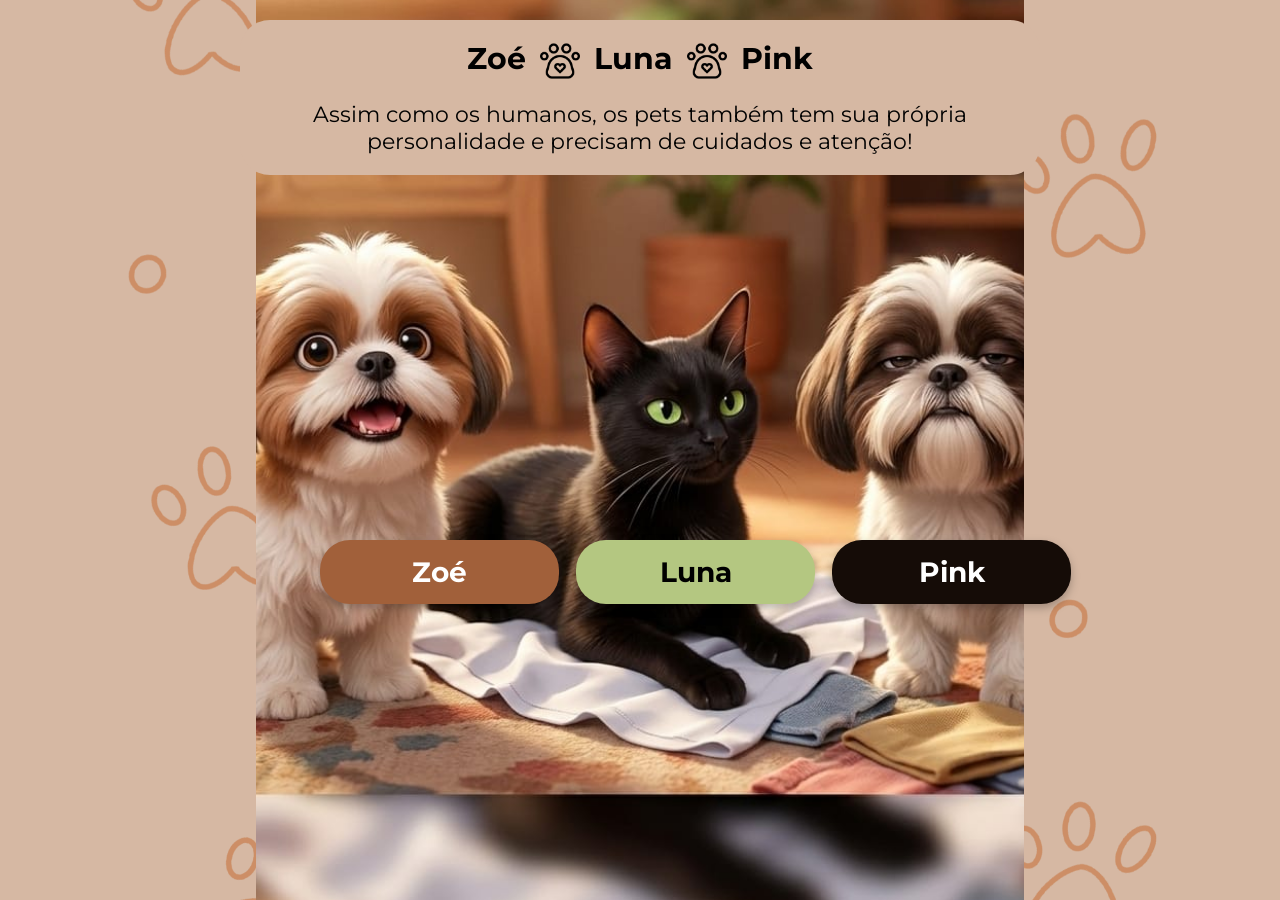
==== index.html @ 85b07d30 "primeira" ====
<!DOCTYPE html>
<html lang="pt-br">
<head>
  <meta charset="UTF-8" />
  <meta name="viewport" content="width=device-width, initial-scale=1" />
  <link rel="stylesheet" href="./styles.css" />
  <title>Início</title>
  <link rel="preconnect" href="https://fonts.googleapis.com">
    <link rel="preconnect" href="https://fonts.gstatic.com" crossorigin>
    <link href="https://fonts.googleapis.com/css2?family=Montserrat:ital,wght@0,100..900;1,100..900&display=swap"
        rel="stylesheet">
</head>
<body class="home">

  
  <div class="fundo-pat"></div>
  <div class="fundo-toda"></div>

  <div class="meninas">
    <button id="btn1" onclick="location.href='zoe.html'">Zoé</button>
    <button id="btn2" onclick="location.href='luna.html'">Luna</button>
    <button id="btn3" onclick="location.href='pink.html'">Pink</button>
  </div>

  <div class="content">
    <h1>Zoé <img src="./img/patinha.png" alt="patinha decorativa"> Luna <img src="./img/patinha.png" alt="patinha decorativa"> Pink</h1>
    <div class="texto">
      <p>Assim como os humanos, os pets também tem sua própria personalidade e precisam de cuidados e atenção!</p>
    </div>
  </div>

  
</body>
</html>
---- styles.css ----
* {
  margin: 0;
  padding: 0;
  box-sizing: border-box;
  font-family: "Montserrat", sans-serif;
}

body.home {
  position: relative;
  /* preciso para posicionar o pseudoelemento */
  background-color: rgb(214, 184, 163);
  overflow-x: hidden;
  /* evita scroll horizontal */
  /* seus demais estilos do body */
}

body.home::before {
  content: "";
  position: fixed;
  /* fixa na tela */
  top: 0;
  left: 0;
  width: 100vw;
  /* ocupa toda a largura da viewport */
  height: 100vh;
  /* ocupa toda a altura da viewport */
  background-image: url('./img/patinhas.png');
  background-repeat: no-repeat;
  background-position: center center;
  background-size: cover;
  /* cobre toda a área */
  opacity: 0.3;
  /* deixa a imagem mais suave, ajuste como quiser */
  pointer-events: none;
  /* para não bloquear cliques */
  z-index: -2;
  /* fica na frente do fundo do body, mas atrás do conteúdo */
}

/* Fundo patinhas (atrás de tudo) */
.fundo-pat {
  position: fixed;
  top: 0;
  left: 0;
  width: 100vw;
  /* ocupa 100% da largura da viewport */
  height: 100vh;
  /* ocupa 100% da altura da viewport */
  background-image: url('./img/patinhas.png');
  background-repeat: no-repeat;
  background-position: center center;
  background-size: cover;
  /* cobre toda a área, mantendo proporção */
  opacity: 0.3;
  /* deixa a imagem suave */
  z-index: -2;
  /* fica atrás de tudo */
  pointer-events: none;
  /* não bloqueia cliques */
}

/* Fundo toda.jpeg (acima das patinhas, atrás do conteúdo) */
.fundo-toda {
  position: fixed;
  top: 50%;
  left: 50%;
  width: 60vw;
  height: 100vh;
  background-image: url('./img/toda.jpeg');
  background-repeat: no-repeat;
  background-position: center center;

  /* Aumenta a imagem para 120% do tamanho do container */
  background-size: 120% auto;
  /* 120% largura, altura automática */

  transform: translate(-50%, -50%);
  opacity: 1;
  z-index: -1;
  pointer-events: none;
}


/* Botões */
.meninas button {
  position: fixed;
  padding: 10px 20px;
  font-size: 28px;
  cursor: pointer;
  border: none;
  border-radius: 30px;
  width: 239px;
  height: 64px;
  filter: drop-shadow(0px 4px 4px rgba(0, 0, 0, 0.25));
  font-weight: 700;
  z-index: 10;
  pointer-events: auto;
  transition: background-color 0.3s;
}

/* Posicionamento dos botões */
#btn1 {
  top: 60vh;
  left: 25vw;
  background-color: rgb(161, 96, 58);
  color: white;
}

#btn2 {
  top: 60vh;
  left: 45vw;
  background-color: rgb(180, 199, 129);
  color: black;
}

#btn3 {
  top: 60vh;
  left: 65vw;
  background-color: rgb(21, 12, 7);
  color: white;
}

/* Conteúdo */
.content {
  position: fixed;
  top: 20px;
  left: 50%;
  padding: 20px 40px;
  text-align: center;
  max-width: 800px;
  width: 100vw;
  transform: translateX(-50%);
  z-index: 20;
  color: black;
  background-color: rgb(214, 184, 163);
  border-radius: 30px;
}

.content h1 {
  font-size: 30px;
  margin-bottom: 20px;
}

.content p {
  font-size: 22px;
  max-width: 800px;
  margin: 0 auto;
  color: black;
}

.content img {
  width: 40px;
  vertical-align: middle;
  margin: 0 6px;
}

.zoe {
  color: brown;
  top: 20px;
  left: 50%;
  padding: 10px;
  text-align: center;
  max-width: 800px;
  margin: 20px auto;
  font-size: 5px;
  background: rgb(161, 96, 58);
  color: white;
  font-weight: 900;
  font-size: 60px;


}

.luna {
  color: rgb(53, 6, 221);
  top: 20px;
  left: 50%;
  padding: 10px;
  text-align: center;
  max-width: 800px;
  margin: 20px auto;
  font-size: 50px;
  background: rgb(180, 199, 129);
  color: black;
  font-weight: 900;
  font-size: 60px;

}

.pink {
  color: rgb(218, 221, 9);
  top: 20px;
  left: 50%;
  padding: 10px;
  text-align: center;
  max-width: 800px;
  margin: 20px auto;
  font-size: 50px;
  background: rgb(21, 12, 7);
  color: white;
  font-weight: 900;
  font-size: 60px;

}

.imagem-zoe2 {
  height: 500px;
  top: 20px;
  left: 50%;
  padding: 10px;
  text-align: center;
  max-width: 800px;
  margin: 20px auto;

}

.galeria {
  background: var(--bg);
  padding: 100px 0;
}

.galeria-grid {
  display: grid;
  grid-template-columns: repeat(4, 1fr);
  grid-template-rows: repeat(2, 500px);
  gap: 15px;
}

/* Primeiro item ocupa 2 colunas e 2 linhas */
.galeria-item.grande {
  grid-column: span 2;
  grid-row: span 2;
}

.galeria-item {
  border-radius: var(--radius-sm);
  overflow: hidden;
  position: relative;
}

.galeria-item img {
  width: 100%;
  height: 100%;
  object-fit: cover;
  transition: var(--transition);
}

.galeria-item:hover img {
  transform: scale(1.1);
}

.vida-zoe {
  top: 5%; 
  /* left: 0%;   */
  padding: 10px;
  text-align: justify;
  max-width: 1500px;
  margin: 60px auto;
  line-height: 180%;
  font-size: 25px;
  /* background-color: rgb(214, 184, 163) ; */
}

.cat-gov {
  position:relative;
  top: 30px;
  left: 50%;
  transform: translateX(-50%);
  width: 30vh;
  height: 10vw;
  z-index: 100;  
}

.voltar {
  position:relative;
  bottom: 30px;
  left: 50%;
  transform: translateX(-50%);
  width: 200px;
  text-align: center;
  cursor: pointer;
  z-index: 10;
  
}

.voltar img {
  width: 80%;
  height: auto;
  display: block;
  margin-bottom: 6px;
}

.voltar .legenda {
  position:relative;
  bottom: 60px;
  /* 30px acima da imagem */
  left: 100%; 
  transform: translateX(-50%);
  font-size: 16px;
  color: #333;
  background-color: rgba(255, 255, 255, 0.8);
  padding: 5px 10px;
  border-radius: 5px;
  white-space: nowrap;
  display: none;
  /* esconder por padrão */
  user-select: none;
}

.voltar:hover .legenda {
  display: block;
}

.link-whatsapp {
  position:relative;
  bottom: 30px;
  left: 50%;
  transform: translateX(-50%);
  width: 200px;
  text-align: center;
  cursor: pointer;
  z-index: 10;
  /* position:relative;
  bottom: 50px;
  right: 30px;
  z-index: 1000;
  cursor: pointer; */
}

.link-whatsapp img {
  height: 90px;
  display: block;


}
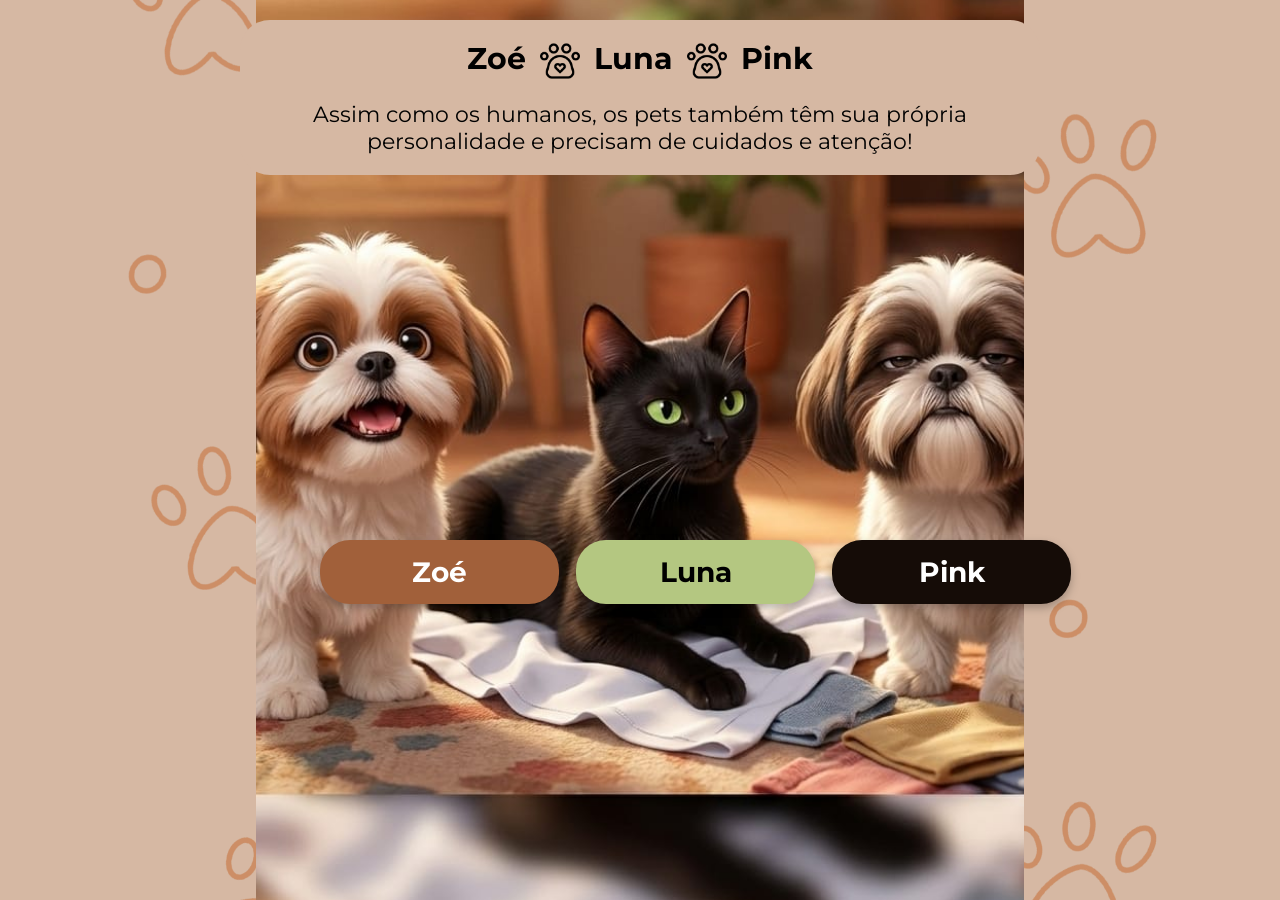
==== commit 478d8ac5: "correcao niver Pink e melhorias" ====
--- a/index.html
+++ b/index.html
@@ -25,7 +25,7 @@
   <div class="content">
     <h1>Zoé <img src="./img/patinha.png" alt="patinha decorativa"> Luna <img src="./img/patinha.png" alt="patinha decorativa"> Pink</h1>
     <div class="texto">
-      <p>Assim como os humanos, os pets também tem sua própria personalidade e precisam de cuidados e atenção!</p>
+      <p>Assim como os humanos, os pets também têm sua própria personalidade e precisam de cuidados e atenção!</p>
     </div>
   </div>
 
--- a/styles.css
+++ b/styles.css
@@ -168,7 +168,6 @@
   font-weight: 900;
   font-size: 60px;
 
-
 }
 
 .luna {
@@ -222,7 +221,7 @@
 .galeria-grid {
   display: grid;
   grid-template-columns: repeat(4, 1fr);
-  grid-template-rows: repeat(2, 500px);
+  grid-template-rows: repeat(2, 450px);
   gap: 15px;
 }
 
@@ -251,14 +250,14 @@
 
 .vida-zoe {
   top: 5%; 
-  /* left: 0%;   */
+  
   padding: 10px;
   text-align: justify;
   max-width: 1500px;
   margin: 60px auto;
   line-height: 180%;
   font-size: 25px;
-  /* background-color: rgb(214, 184, 163) ; */
+ 
 }
 
 .cat-gov {
@@ -266,7 +265,7 @@
   top: 30px;
   left: 50%;
   transform: translateX(-50%);
-  width: 30vh;
+  width: 20vh;
   height: 10vw;
   z-index: 100;  
 }
@@ -284,7 +283,7 @@
 }
 
 .voltar img {
-  width: 80%;
+  width: 70%;
   height: auto;
   display: block;
   margin-bottom: 6px;
@@ -293,7 +292,7 @@
 .voltar .legenda {
   position:relative;
   bottom: 60px;
-  /* 30px acima da imagem */
+  
   left: 100%; 
   transform: translateX(-50%);
   font-size: 16px;
@@ -320,16 +319,188 @@
   text-align: center;
   cursor: pointer;
   z-index: 10;
-  /* position:relative;
-  bottom: 50px;
-  right: 30px;
-  z-index: 1000;
-  cursor: pointer; */
+ 
 }
 
 .link-whatsapp img {
-  height: 90px;
+  height: 100px;
   display: block;
 
 
-}+}
+
+@media screen and (max-width: 900px) {
+    
+    home {
+       width: 100%;
+       height: 50%;
+       padding: 0;
+       margin: 0;
+ 
+    }
+
+  .content h1 {
+  font-size: 20px;
+  margin-bottom: 5px;
+}
+
+.content p {
+  font-size: 15px;
+  max-width: 800px;
+  margin: auto;
+  color: black;
+}
+
+.content img {
+  width: 20px;
+  vertical-align: middle;
+  margin: 0 6px;
+}
+ .meninas button {
+    position: fixed;
+    padding: 5px 10px;
+    font-size: 20px;
+    cursor: pointer;
+    border: none;
+    border-radius: 30px;
+    width: 15%;
+    height: 30px;
+    filter: drop-shadow(0px 4px 4px rgba(0, 0, 0, 0.25));
+    font-weight: 400; /* Nota: font-weight geralmente usa valores como 400, 700 */
+    z-index: 5;
+    pointer-events: auto;
+    transition: background-color 0.3s;
+  }
+
+#btn1 {
+  top: 60vh;
+  left: 20vw;
+  background-color: rgb(161, 96, 58);
+  color: white;
+}
+
+#btn2 {
+  top: 60vh;
+  left: 45vw;
+  background-color: rgb(180, 199, 129);
+  color: black;
+}
+
+#btn3 {
+  top: 60vh;
+  left: 65vw;
+  background-color: rgb(21, 12, 7);
+  color: white;
+}
+
+
+.zoe {
+  color: brown;
+  top: 20px;
+  left: 50%;
+  padding: 10px;
+  text-align: center;
+  max-width: 300px;
+  margin: 20px auto;
+  font-size: 5px;
+  background: rgb(161, 96, 58);
+  color: white;
+  font-weight: 800;
+  font-size: 50px;
+
+
+}
+
+.luna {
+  color: rgb(53, 6, 221);
+  top: 20px;
+  left: 50%;
+  padding: 10px;
+  text-align: center;
+  max-width: 300px;
+  margin: 20px auto;
+  font-size: 5px;
+  background: rgb(180, 199, 129);
+  color: black;
+  font-weight: 800;
+  font-size: 50px;
+
+}
+
+.pink {
+  color: rgb(218, 221, 9);
+  top: 20px;
+  left: 50%;
+  padding: 10px;
+  text-align: center;
+  max-width: 300px;
+  margin: 20px auto;
+  font-size: 50px;
+  background: rgb(21, 12, 7);
+  color: white;
+  font-weight: 800;
+  font-size: 50px;
+
+}
+
+
+.vida-zoe {
+  top: 5%; 
+  
+  padding: 10px;
+  text-align: justify;
+  max-width: 300px;
+  margin: 60px auto;
+  line-height: 180%;
+  font-size: 20px;
+  
+}
+
+.cat-gov {
+  position:relative;
+  top: 30px;
+  left: 50%;
+  transform: translateX(-50%);
+  width: 20vh;
+  height: 20vw;
+  z-index: 100;  
+}
+
+.galeria {
+  background: var(--bg);
+  padding: 20px 0;
+}
+
+.galeria-grid {
+  display: grid;
+  grid-template-columns: repeat(2, 1fr);
+  grid-template-rows: repeat(2, 200px);
+  gap: 15px;
+}
+
+.voltar img {
+  width: 40%;
+  height: auto;
+  display: block;
+  margin-bottom: 6px;
+}
+.link-whatsapp {
+  position:relative;
+  bottom: 30px;
+  left: 70%;
+  transform: translateX(-50%);
+  width: 200px;
+  text-align: center;
+  cursor: pointer;
+  z-index: 5;
+ 
+}
+
+.link-whatsapp img {
+  height: 60px;
+  display: block;
+
+
+}
+
+}
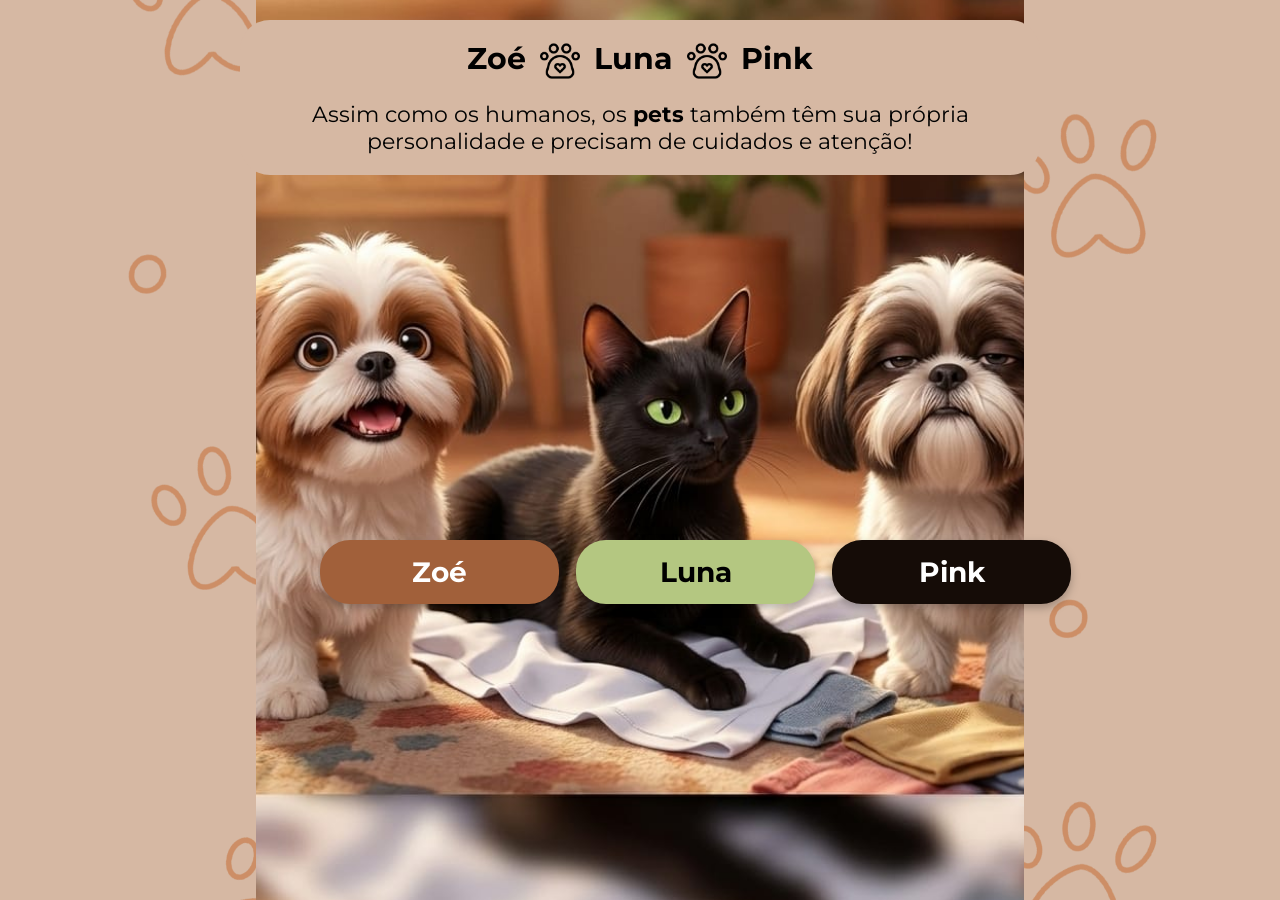
==== commit 306d9d0a: "strong" ====
--- a/index.html
+++ b/index.html
@@ -25,7 +25,7 @@
   <div class="content">
     <h1>Zoé <img src="./img/patinha.png" alt="patinha decorativa"> Luna <img src="./img/patinha.png" alt="patinha decorativa"> Pink</h1>
     <div class="texto">
-      <p>Assim como os humanos, os pets também têm sua própria personalidade e precisam de cuidados e atenção!</p>
+      <p>Assim como os humanos, os <strong>pets</strong> também têm sua própria personalidade e precisam de cuidados e atenção!</p>
     </div>
   </div>
 
--- a/styles.css
+++ b/styles.css
@@ -104,6 +104,12 @@
   left: 25vw;
   background-color: rgb(161, 96, 58);
   color: white;
+  transition: background-color 0.3s, color 0.3s; /* suaviza a transição */
+}
+
+#btn1:hover {
+  background-color: white;
+  color: rgb(161, 96, 58);
 }
 
 #btn2 {
@@ -111,6 +117,12 @@
   left: 45vw;
   background-color: rgb(180, 199, 129);
   color: black;
+  transition: background-color 0.3s, color 0.3s;
+}
+
+#btn2:hover {
+  background-color: black;
+  color: rgb(180, 199, 129);
 }
 
 #btn3 {
@@ -118,6 +130,12 @@
   left: 65vw;
   background-color: rgb(21, 12, 7);
   color: white;
+  transition: background-color 0.3s, color 0.3s;
+}
+
+#btn3:hover {
+  background-color: white;
+  color: rgb(21, 12, 7);
 }
 
 /* Conteúdo */
@@ -331,16 +349,9 @@
 
 @media screen and (max-width: 900px) {
     
-    home {
-       width: 100%;
-       height: 50%;
-       padding: 0;
-       margin: 0;
- 
-    }
-
+   
   .content h1 {
-  font-size: 20px;
+  font-size: 25px;
   margin-bottom: 5px;
 }
 
@@ -349,10 +360,11 @@
   max-width: 800px;
   margin: auto;
   color: black;
+  padding: 10px;
 }
 
 .content img {
-  width: 20px;
+  width: 30px;
   vertical-align: middle;
   margin: 0 6px;
 }
@@ -363,13 +375,14 @@
     cursor: pointer;
     border: none;
     border-radius: 30px;
-    width: 15%;
+    width: 18%;
     height: 30px;
     filter: drop-shadow(0px 4px 4px rgba(0, 0, 0, 0.25));
     font-weight: 400; /* Nota: font-weight geralmente usa valores como 400, 700 */
     z-index: 5;
     pointer-events: auto;
     transition: background-color 0.3s;
+   
   }
 
 #btn1 {
@@ -377,13 +390,18 @@
   left: 20vw;
   background-color: rgb(161, 96, 58);
   color: white;
+  font-weight: bold;
+  
+  
 }
 
 #btn2 {
   top: 60vh;
-  left: 45vw;
+  left: 40vw;
   background-color: rgb(180, 199, 129);
   color: black;
+  font-weight: bold;
+  
 }
 
 #btn3 {
@@ -391,8 +409,9 @@
   left: 65vw;
   background-color: rgb(21, 12, 7);
   color: white;
-}
-
+  font-weight: bold;
+  
+}
 
 .zoe {
   color: brown;
